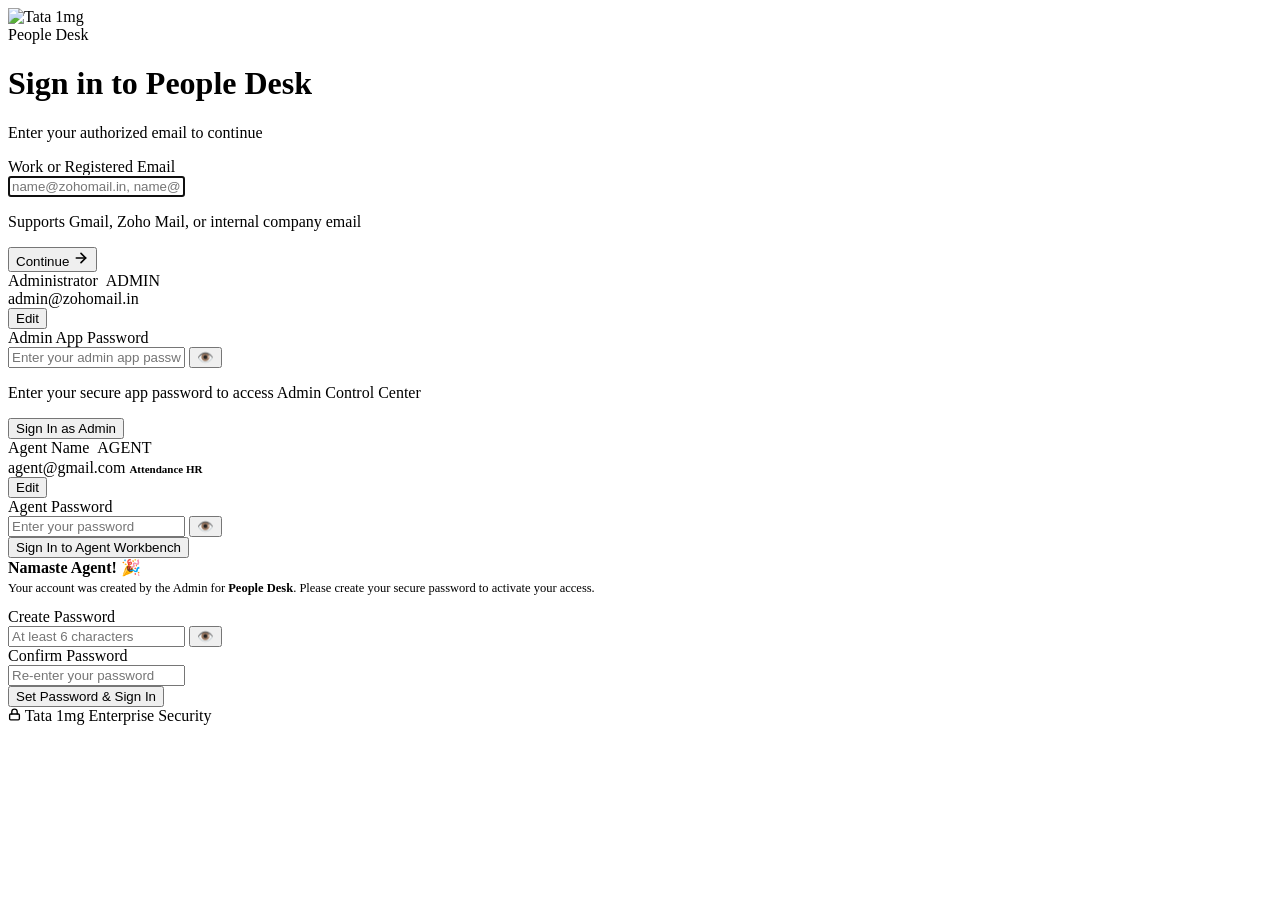
==== frontend/index.html @ b7ef5f2b "Configure People Desk for high-speed Render deployment" ====
<!DOCTYPE html>
<html lang="en">
<head>
  <meta charset="UTF-8">
  <meta name="viewport" content="width=device-width, initial-scale=1.0">
  <title>Sign In · Tata 1mg People Desk</title>
  <link rel="stylesheet" href="/css/style.css">
  <link rel="icon" type="image/png" href="/assets/logo.png">
</head>
<body>

  <div class="login-wrapper">
    <div class="login-card">
      
      <!-- Brand Header -->
      <div class="brand-header">
        <div class="brand-logo-container">
          <picture>
            <source srcset="/assets/logo.svg" type="image/svg+xml">
            <img src="/assets/logo.png" alt="Tata 1mg" class="brand-logo">
          </picture>
        </div>
        <div class="app-badge">People Desk</div>
        <h1 class="card-title" id="pageTitle">Sign in to People Desk</h1>
        <p class="card-subtitle" id="pageSubtitle">Enter your authorized email to continue</p>
      </div>

      <!-- Alert Box for Notifications -->
      <div id="alertBox" class="alert-box alert-danger" style="display: none;">
        <span id="alertMsg"></span>
      </div>

      <!-- ============================================================
           STEP 1: EMAIL ADDRESS INPUT
           ============================================================ -->
      <div id="stepEmail" class="step-pane active">
        <form id="emailForm" onsubmit="handleCheckEmail(event)">
          <div class="form-group">
            <label class="form-label" for="emailInput">Work or Registered Email</label>
            <div class="input-container">
              <input 
                type="email" 
                id="emailInput" 
                class="form-input" 
                placeholder="name@zohomail.in, name@gmail.com, name@1mg.com" 
                required 
                autofocus
                autocomplete="email"
              >
            </div>
            <p class="form-helper">Supports Gmail, Zoho Mail, or internal company email</p>
          </div>

          <button type="submit" id="btnContinueEmail" class="btn-primary">
            <span>Continue</span>
            <svg width="16" height="16" viewBox="0 0 24 24" fill="none" stroke="currentColor" stroke-width="2.5" stroke-linecap="round" stroke-linejoin="round">
              <line x1="5" y1="12" x2="19" y2="12"></line>
              <polyline points="12 5 19 12 12 19"></polyline>
            </svg>
          </button>
        </form>
      </div>

      <!-- ============================================================
           STEP 2A: ADMIN APP PASSWORD
           ============================================================ -->
      <div id="stepAdminPassword" class="step-pane">
        <!-- Identity Chip -->
        <div class="user-identity-chip">
          <div class="chip-info">
            <div style="display: flex; align-items: center; gap: 8px;">
              <span class="chip-name" id="adminNameDisplay">Administrator</span>
              <span class="role-pill admin">ADMIN</span>
            </div>
            <span class="chip-email" id="adminEmailDisplay">admin@zohomail.in</span>
          </div>
          <button type="button" class="chip-edit-btn" onclick="goToEmailStep()">
            Edit
          </button>
        </div>

        <form id="adminLoginForm" onsubmit="handleAdminLogin(event)">
          <div class="form-group">
            <label class="form-label" for="adminAppPasswordInput">Admin App Password</label>
            <div class="input-container">
              <input 
                type="password" 
                id="adminAppPasswordInput" 
                class="form-input" 
                placeholder="Enter your admin app password" 
                required
                autocomplete="current-password"
              >
              <button type="button" class="input-icon-right" onclick="togglePasswordVisibility('adminAppPasswordInput', this)" title="Show/Hide">
                👁️
              </button>
            </div>
            <p class="form-helper">Enter your secure app password to access Admin Control Center</p>
          </div>

          <button type="submit" id="btnAdminLogin" class="btn-primary">
            <span>Sign In as Admin</span>
          </button>
        </form>
      </div>

      <!-- ============================================================
           STEP 2B: AGENT LOGIN (Existing Password)
           ============================================================ -->
      <div id="stepAgentPassword" class="step-pane">
        <!-- Identity Chip -->
        <div class="user-identity-chip">
          <div class="chip-info">
            <div style="display: flex; align-items: center; gap: 8px; margin-bottom: 2px;">
              <span class="chip-name" id="agentNameDisplay">Agent Name</span>
              <span class="role-pill agent" id="agentRoleBadge">AGENT</span>
            </div>
            <span class="chip-email" id="agentEmailDisplay">agent@gmail.com</span>
            <span style="font-size: 11px; color: var(--secondary-teal); font-weight: 600;" id="agentDeptDisplay">Attendance HR</span>
          </div>
          <button type="button" class="chip-edit-btn" onclick="goToEmailStep()">
            Edit
          </button>
        </div>

        <form id="agentLoginForm" onsubmit="handleAgentLogin(event)">
          <div class="form-group">
            <label class="form-label" for="agentPasswordInput">Agent Password</label>
            <div class="input-container">
              <input 
                type="password" 
                id="agentPasswordInput" 
                class="form-input" 
                placeholder="Enter your password" 
                required
                autocomplete="current-password"
              >
              <button type="button" class="input-icon-right" onclick="togglePasswordVisibility('agentPasswordInput', this)" title="Show/Hide">
                👁️
              </button>
            </div>
          </div>

          <button type="submit" id="btnAgentLogin" class="btn-primary">
            <span>Sign In to Agent Workbench</span>
          </button>
        </form>
      </div>

      <!-- ============================================================
           STEP 2C: AGENT ONBOARDING (Set Initial Password)
           ============================================================ -->
      <div id="stepSetPassword" class="step-pane">
        <div class="onboarding-intro">
          <strong>Namaste <span id="onboardAgentName">Agent</span>! 🎉</strong>
          <p style="margin-top: 4px; font-size: 12.5px;">
            Your account was created by the Admin for <strong id="onboardDeptName">People Desk</strong>. Please create your secure password to activate your access.
          </p>
        </div>

        <form id="setPasswordForm" onsubmit="handleSetPassword(event)">
          <div class="form-group">
            <label class="form-label" for="newPasswordInput">Create Password</label>
            <div class="input-container">
              <input 
                type="password" 
                id="newPasswordInput" 
                class="form-input" 
                placeholder="At least 6 characters" 
                required 
                minlength="6"
                autocomplete="new-password"
              >
              <button type="button" class="input-icon-right" onclick="togglePasswordVisibility('newPasswordInput', this)">
                👁️
              </button>
            </div>
          </div>

          <div class="form-group">
            <label class="form-label" for="confirmPasswordInput">Confirm Password</label>
            <div class="input-container">
              <input 
                type="password" 
                id="confirmPasswordInput" 
                class="form-input" 
                placeholder="Re-enter your password" 
                required 
                minlength="6"
                autocomplete="new-password"
              >
            </div>
          </div>

          <button type="submit" id="btnSetPassword" class="btn-primary">
            <span>Set Password & Sign In</span>
          </button>
        </form>
      </div>

      <!-- Login Footer -->
      <div class="login-footer">
        <span class="secure-tag">
          <svg width="13" height="13" viewBox="0 0 24 24" fill="none" stroke="currentColor" stroke-width="2.5" stroke-linecap="round" stroke-linejoin="round">
            <rect x="3" y="11" width="18" height="11" rx="2" ry="2"></rect>
            <path d="M7 11V7a5 5 0 0 1 10 0v4"></path>
          </svg>
          Tata 1mg Enterprise Security
        </span>
      </div>

    </div>
  </div>

  <script src="/js/login.js"></script>
</body>
</html>
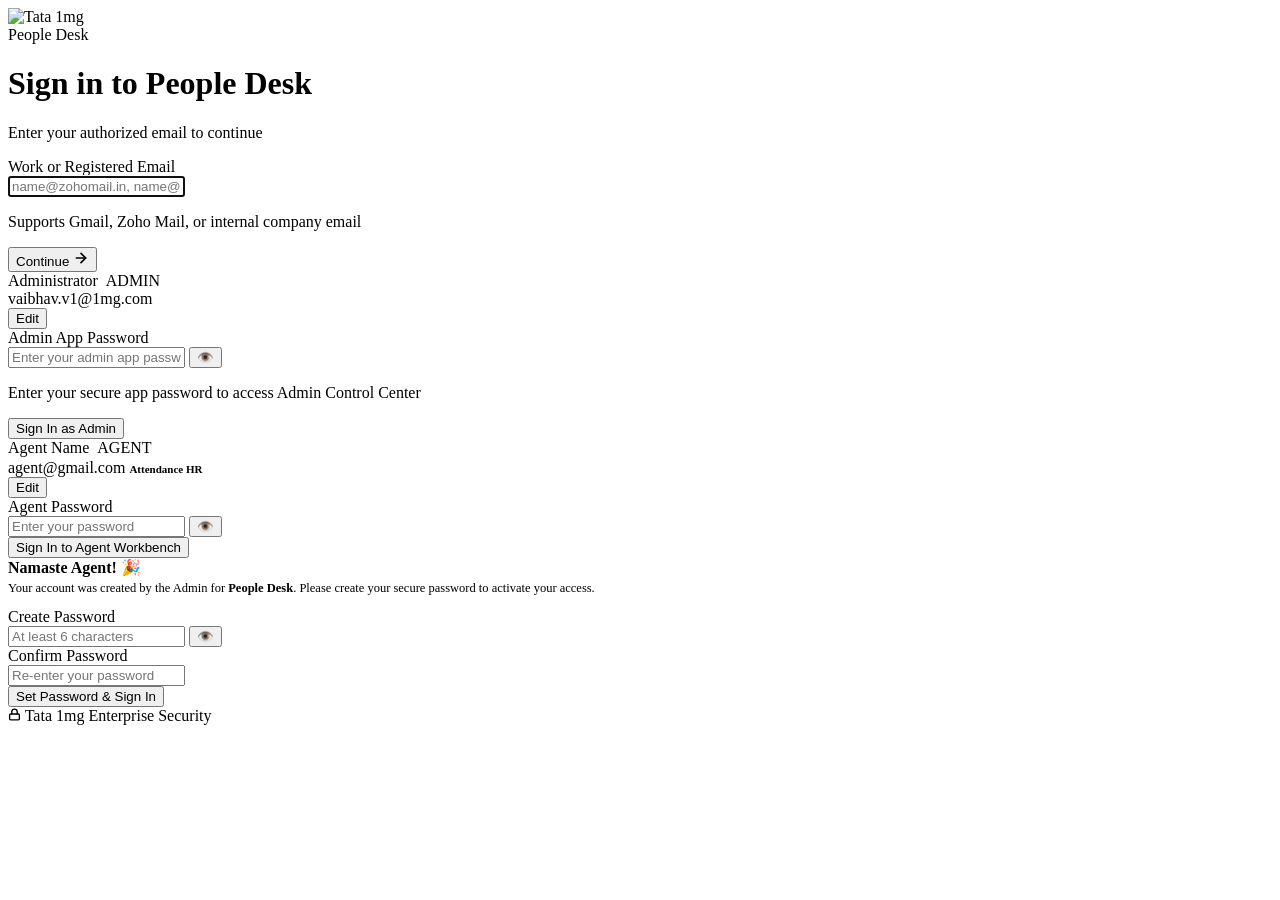
==== commit 67844040: "feat: complete live database-driven dashboard analytics, clean zero-states, and admin delete fix" ====
--- a/frontend/index.html
+++ b/frontend/index.html
@@ -72,7 +72,7 @@
               <span class="chip-name" id="adminNameDisplay">Administrator</span>
               <span class="role-pill admin">ADMIN</span>
             </div>
-            <span class="chip-email" id="adminEmailDisplay">admin@zohomail.in</span>
+            <span class="chip-email" id="adminEmailDisplay">vaibhav.v1@1mg.com</span>
           </div>
           <button type="button" class="chip-edit-btn" onclick="goToEmailStep()">
             Edit
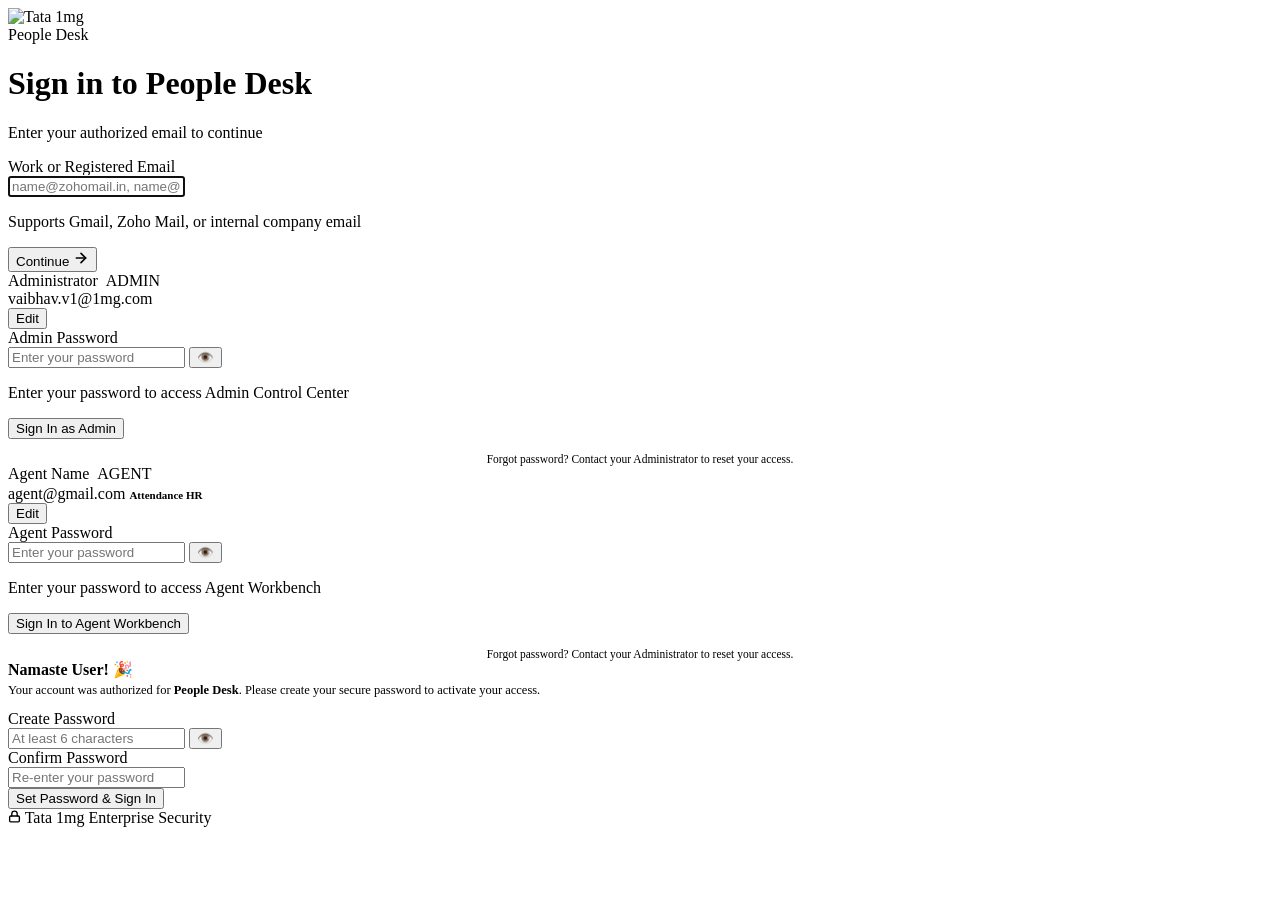
==== commit 74940244: "feat: switch all users to portal passwords, add change/reset password flows, and remove per-user app" ====
--- a/frontend/index.html
+++ b/frontend/index.html
@@ -62,7 +62,7 @@
       </div>
 
       <!-- ============================================================
-           STEP 2A: ADMIN APP PASSWORD
+           STEP 2A: ADMIN LOGIN (Password)
            ============================================================ -->
       <div id="stepAdminPassword" class="step-pane">
         <!-- Identity Chip -->
@@ -81,13 +81,13 @@
 
         <form id="adminLoginForm" onsubmit="handleAdminLogin(event)">
           <div class="form-group">
-            <label class="form-label" for="adminAppPasswordInput">Admin App Password</label>
+            <label class="form-label" for="adminAppPasswordInput">Admin Password</label>
             <div class="input-container">
               <input 
                 type="password" 
                 id="adminAppPasswordInput" 
                 class="form-input" 
-                placeholder="Enter your admin app password" 
+                placeholder="Enter your password" 
                 required
                 autocomplete="current-password"
               >
@@ -95,12 +95,15 @@
                 👁️
               </button>
             </div>
-            <p class="form-helper">Enter your secure app password to access Admin Control Center</p>
+            <p class="form-helper">Enter your password to access Admin Control Center</p>
           </div>
 
           <button type="submit" id="btnAdminLogin" class="btn-primary">
             <span>Sign In as Admin</span>
           </button>
+          <div style="text-align: center; margin-top: 14px; font-size: 11.5px; color: var(--text-muted);">
+            Forgot password? Contact your Administrator to reset your access.
+          </div>
         </form>
       </div>
 
@@ -139,22 +142,26 @@
                 👁️
               </button>
             </div>
+            <p class="form-helper">Enter your password to access Agent Workbench</p>
           </div>
 
           <button type="submit" id="btnAgentLogin" class="btn-primary">
             <span>Sign In to Agent Workbench</span>
           </button>
-        </form>
-      </div>
-
-      <!-- ============================================================
-           STEP 2C: AGENT ONBOARDING (Set Initial Password)
+          <div style="text-align: center; margin-top: 14px; font-size: 11.5px; color: var(--text-muted);">
+            Forgot password? Contact your Administrator to reset your access.
+          </div>
+        </form>
+      </div>
+
+      <!-- ============================================================
+           STEP 2C: USER ONBOARDING (Set Initial Password)
            ============================================================ -->
       <div id="stepSetPassword" class="step-pane">
         <div class="onboarding-intro">
-          <strong>Namaste <span id="onboardAgentName">Agent</span>! 🎉</strong>
+          <strong>Namaste <span id="onboardAgentName">User</span>! 🎉</strong>
           <p style="margin-top: 4px; font-size: 12.5px;">
-            Your account was created by the Admin for <strong id="onboardDeptName">People Desk</strong>. Please create your secure password to activate your access.
+            Your account was authorized for <strong id="onboardDeptName">People Desk</strong>. Please create your secure password to activate your access.
           </p>
         </div>
 
